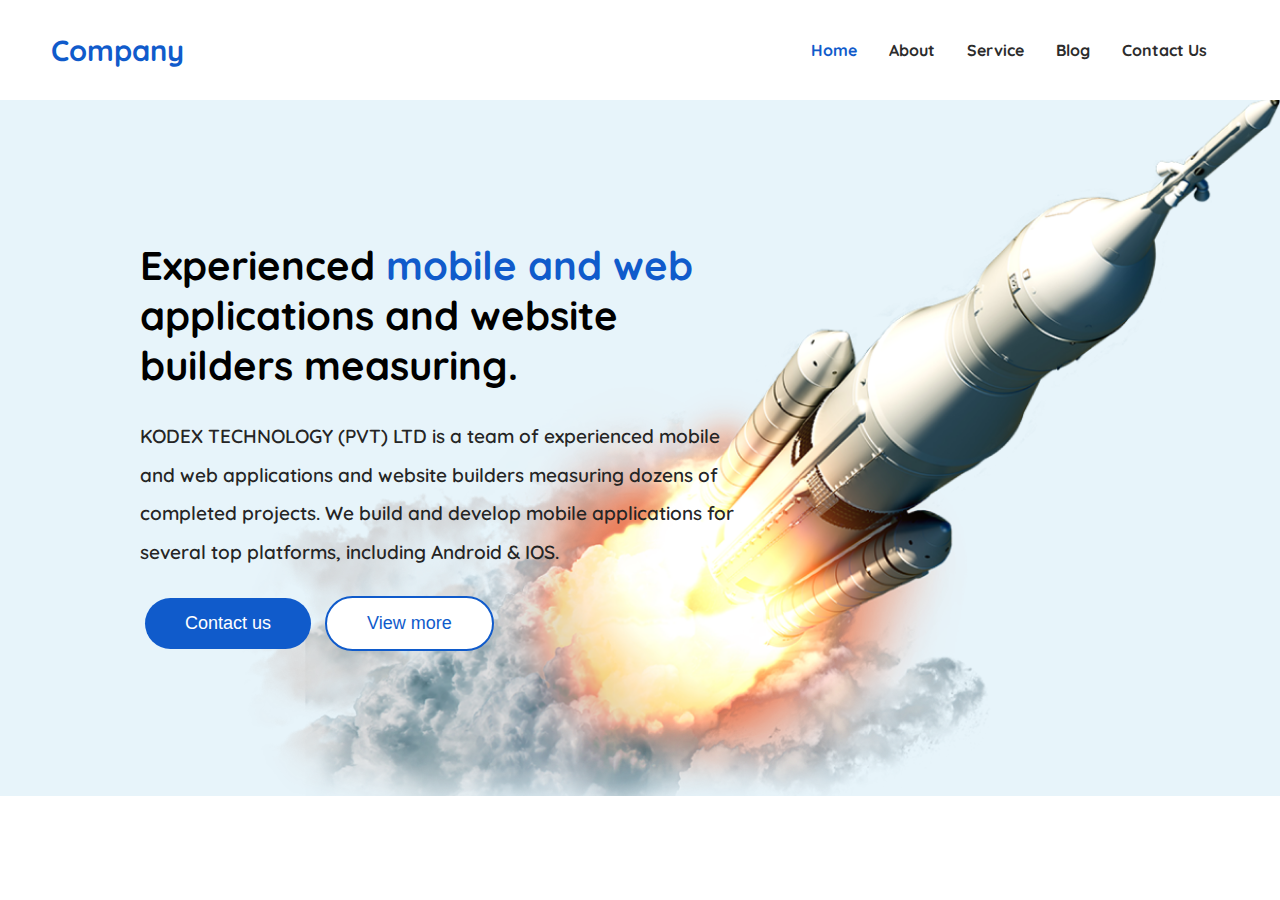
==== index.html @ 593be087 "first commit" ====
<!DOCTYPE html>
<html lang="en">

<head>
    <meta charset="UTF-8">
    <meta name="viewport" content="width=device-width, initial-scale=1.0">
    <title>Document</title>
    <link rel="stylesheet" href="style.css">
    <link rel="preconnect" href="https://fonts.googleapis.com">
    <link rel="preconnect" href="https://fonts.gstatic.com" crossorigin>
    <link href="https://fonts.googleapis.com/css2?family=Quicksand:wght@300;400;500;600;700&display=swap"
        rel="stylesheet">
</head>

<body>
    <nav class="nav">
        <input type="checkbox" id="nav-check">
        <div class="nav-header">
            <div class="nav-title">
                Company
            </div>
        </div>
        <div class="nav-btn">
            <label for="nav-check">
                <span></span>
                <span></span>
                <span></span>
            </label>
        </div>

        <ul class="nav-list">
            <li><a class="active" href="#">Home</a></li>
            <li><a href="#">About</a></li>
            <li><a href="#">Service</a></li>
            <li><a href="#">Blog</a></li>
            <li><a href="#">Contact Us</a></li>
        </ul>
    </nav>

    <section class="row bg-blue bg-image-1">
        <div class="hero">
            <h1>Experienced <span class="text-blue">mobile and web</span> applications and website builders measuring.</h1>
            <p>KODEX TECHNOLOGY (PVT) LTD is a team of experienced mobile and web applications and website builders
                measuring dozens of completed projects. We build and develop mobile applications for several top
                platforms, including Android & IOS. </p>
            <button class="btn-normal">Contact us</button>
            <button class="btn-outline">View more</button>
        </div>
    </section>
</body>

</html>
---- style.css ----
* {
    box-sizing: border-box;
}

body {
    margin: 0;
    font-family: 'Quicksand', sans-serif;
}

.nav {
    width: 100%;
    height: 100px;
    background-color: #ffffff;
    display: flex;
    align-items: center;
    padding: 35px;
}

.nav>.nav-header {
    flex: 0.95;
    padding-left: 1rem;
}

.nav>.nav-header>.nav-title {
    color: #105BCB;
    font-family: 'Quicksand', sans-serif;
    font-size: 29px;
    font-style: normal;
    font-weight: 700;
    line-height: normal;
}

.nav>.nav-list {
    display: flex;
    gap: 2rem;
}

.nav>.nav-list>li {
    list-style-type: none;
}

.nav>.nav-list>li a {
    text-decoration: none;
    color: #2c2c2c;
    font-family: 'Quicksand', sans-serif;
    cursor: pointer;
    font-size: 16px;
    font-style: normal;
    font-weight: 700;
    line-height: normal;
}

.nav>.nav-list>li a.active {
    color: #105BCB;
    font-weight: 800;
}

.nav>#nav-check {
    display: none;
}

section.row {
    width: 100%;
    /* height: 80vh; */
    padding: 40px;
}

.bg-blue {
    background: rgba(16, 144, 203, 0.10);
}

.bg-image-1 {
    background-image: url('assets/images/rocket-minneapolis-web-design-digital-marketing-agency-131.png');
    background-repeat: no-repeat;
    background-size: contain;
    background-position: right bottom;
}

.hero {
    position: relative;
    width: 600px;
    margin: 100px;
    z-index: 2;
}

.hero>h1 {
    color: #000;
    font-family: 'Quicksand', sans-serif;
    font-size: 40px;
    font-style: normal;
    font-weight: 800;
    line-height: normal;
}

.text-blue {
    color: #105BCB;
}

.hero>p {
    color: #252525;
    font-family: 'Quicksand', sans-serif;
    font-size: 19px;
    font-style: normal;
    font-weight: 600;
    line-height: 204.3%;
}

button {
    appearance: none;
    outline: none;
    border: none;
    cursor: pointer;
    text-decoration: none;
    padding: 15px 40px;
    font-size: 18px;
    border-radius: 28px;
    margin: 5px;
}

.btn-normal {
    background: #105BCB;
    color: #ffffff;
}

.btn-outline {
    background: #ffffff;
    color: #105BCB;
    border: 2px solid #105BCB;
}

@media (max-width: 672px) {
    .nav {
        padding: 1rem;
    }

    .nav>.nav-btn {
        display: inline-block;
        position: relative;
        right: 0;
        top: 0;
        padding-top: 0.2rem;
    }

    .nav>.nav-btn>label {
        display: inline-block;
        width: 50px;
        height: 50px;
        padding: 13px;
    }

    .nav>.nav-btn>label>span {
        display: block;
        width: 25px;
        height: 10px;
        border-top: 3px solid #434343;
    }

    .nav>.nav-list {
        position: absolute;
        display: flex;
        flex-direction: column;
        gap: 1rem;
        width: 100%;
        background-color: #e2e5ff;
        height: 0;
        transition: all 0.3s ease-in;
        top: 84px;
        left: 0;
        overflow: hidden;
    }

    .nav>.nav-list>li {
        width: 100%;
        margin-top: 1.5rem;
    }

    .nav>#nav-check:checked~.nav-list {
        height: calc(100vh - 50px);
    }

}

@media (max-width: 856px) {
    .hero {
        width: auto;
        margin: 20px;
    }

    .hero>h1 {
        font-size: 30px;
    }
}
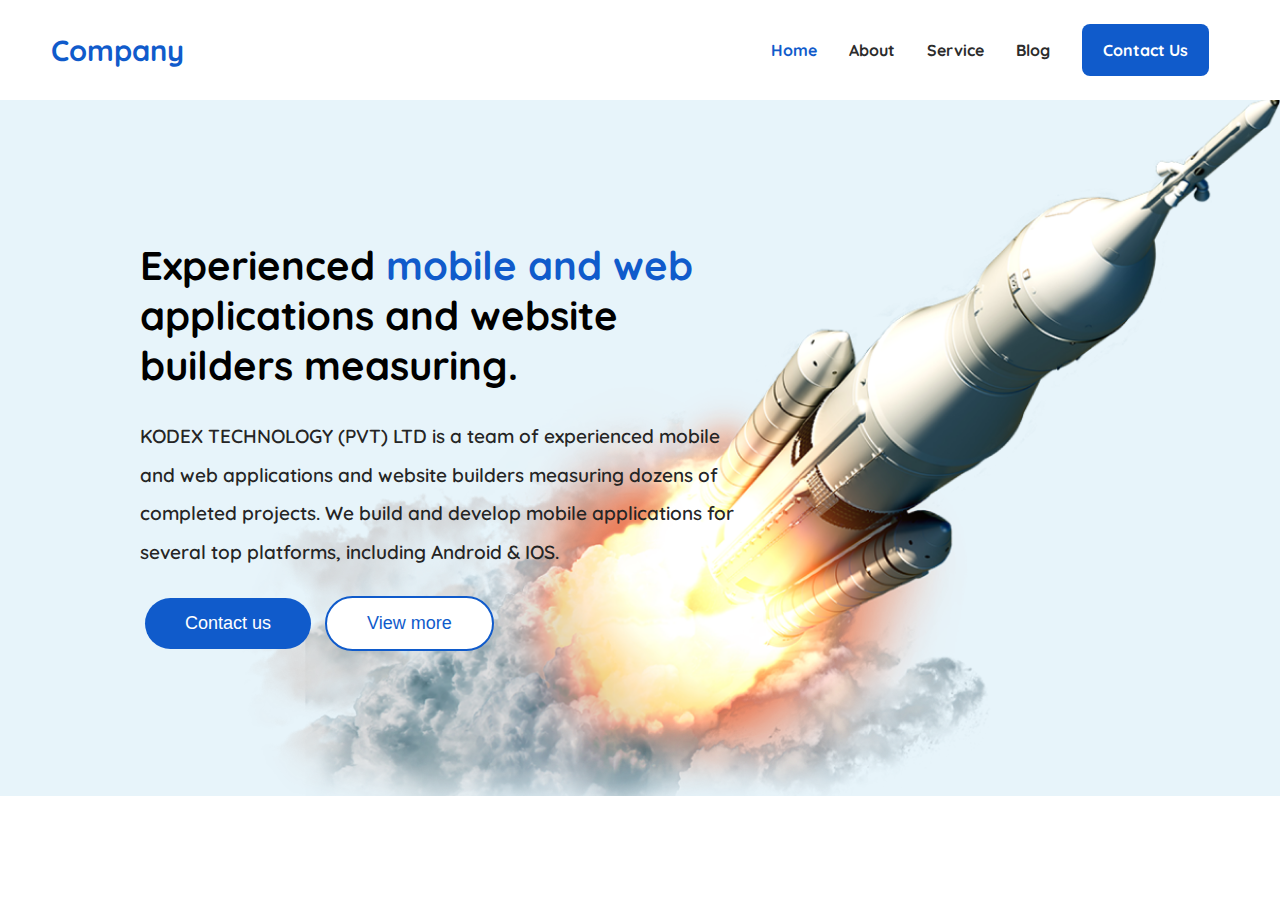
==== commit 61247256: "add button contact us + css" ====
--- a/index.html
+++ b/index.html
@@ -33,7 +33,7 @@
             <li><a href="#">About</a></li>
             <li><a href="#">Service</a></li>
             <li><a href="#">Blog</a></li>
-            <li><a href="#">Contact Us</a></li>
+            <li><a id="contact-us-button" href="#">Contact Us</a></li>
         </ul>
     </nav>
 
--- a/style.css
+++ b/style.css
@@ -103,6 +103,18 @@
     font-style: normal;
     font-weight: 600;
     line-height: 204.3%;
+}
+
+#contact-us-button{
+    appearance: none;
+    outline: none;
+    border: none;
+    cursor: pointer;
+    text-decoration: none;
+    padding: 16px 21px;
+    border-radius: 8px;
+    background: #105BCB;
+    color: #ffffff;
 }
 
 button {
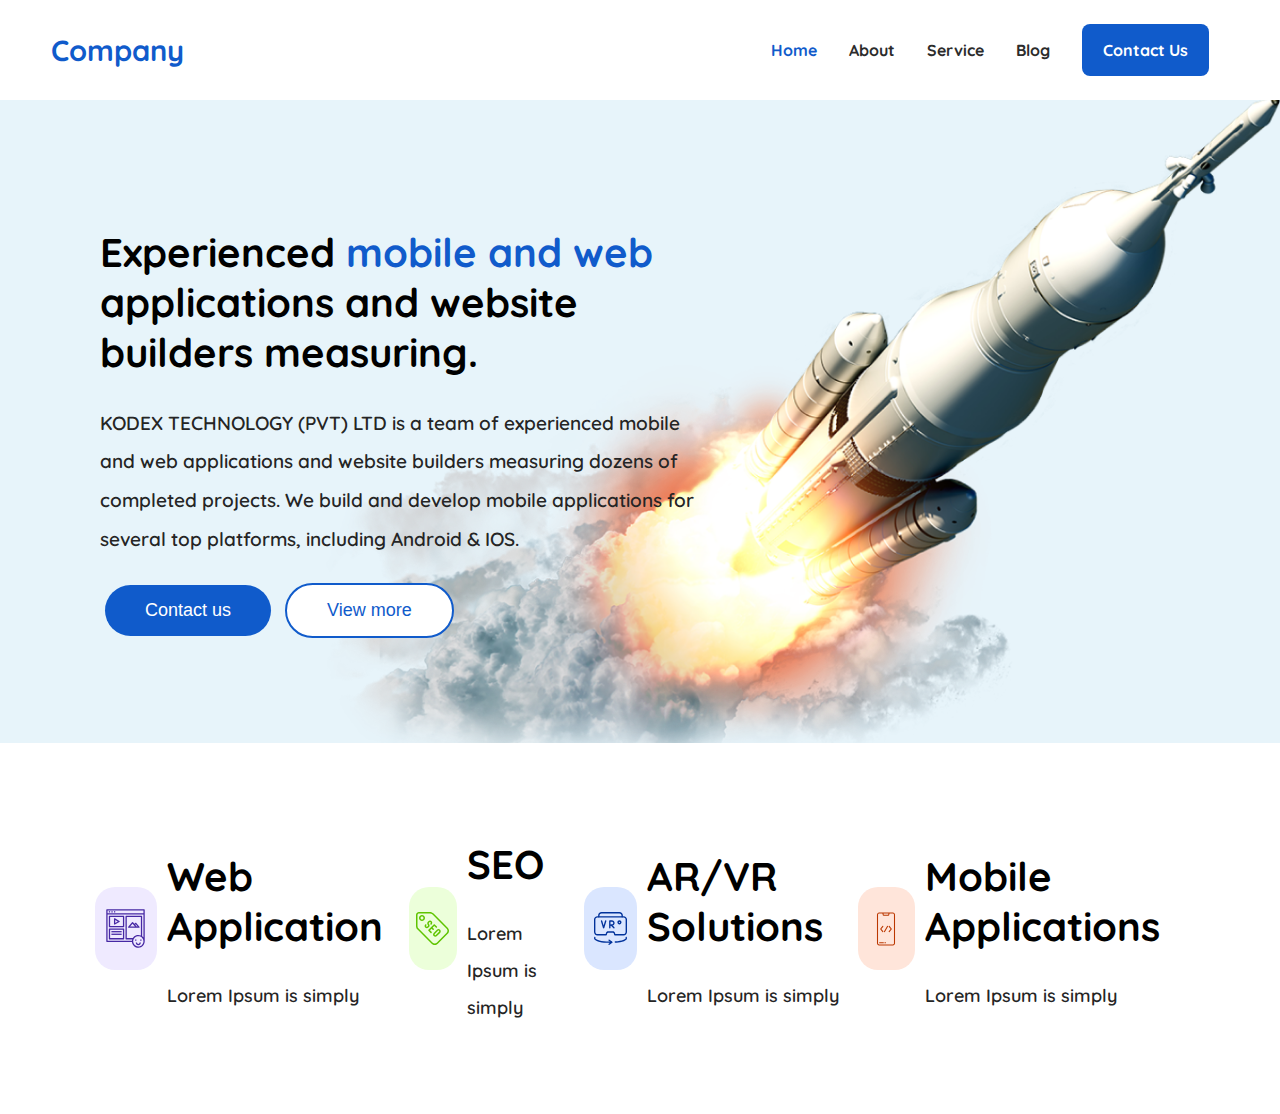
==== commit 9a36dafa: "about + css" ====
--- a/index.html
+++ b/index.html
@@ -6,6 +6,7 @@
     <meta name="viewport" content="width=device-width, initial-scale=1.0">
     <title>Document</title>
     <link rel="stylesheet" href="style.css">
+    <!-- <link rel="stylesheet" href="cardStyle.css"> -->
     <link rel="preconnect" href="https://fonts.googleapis.com">
     <link rel="preconnect" href="https://fonts.gstatic.com" crossorigin>
     <link href="https://fonts.googleapis.com/css2?family=Quicksand:wght@300;400;500;600;700&display=swap"
@@ -39,7 +40,8 @@
 
     <section class="row bg-blue bg-image-1">
         <div class="hero">
-            <h1>Experienced <span class="text-blue">mobile and web</span> applications and website builders measuring.</h1>
+            <h1>Experienced <span class="text-blue">mobile and web</span> applications and website builders measuring.
+            </h1>
             <p>KODEX TECHNOLOGY (PVT) LTD is a team of experienced mobile and web applications and website builders
                 measuring dozens of completed projects. We build and develop mobile applications for several top
                 platforms, including Android & IOS. </p>
@@ -47,6 +49,152 @@
             <button class="btn-outline">View more</button>
         </div>
     </section>
+
+    <section class="row-flex">
+        <div class="grid my-4">
+            <div class="col mr-70">
+                <div class="icon bg-purple">
+                    <svg xmlns="http://www.w3.org/2000/svg" width="41" height="41" viewBox="0 0 41 41" fill="none">
+                        <path d="M3.84375 3.20312H5.125V4.48438H3.84375V3.20312Z" fill="#4628A4" />
+                        <path d="M6.40625 3.20312H7.6875V4.48438H6.40625V3.20312Z" fill="#4628A4" />
+                        <path d="M8.96875 3.20312H10.25V4.48438H8.96875V3.20312Z" fill="#4628A4" />
+                        <path
+                            d="M4.48438 19.2188H18.5781C18.748 19.2188 18.911 19.1513 19.0311 19.0311C19.1513 18.911 19.2188 18.748 19.2188 18.5781V8.32812C19.2188 8.15822 19.1513 7.99528 19.0311 7.87513C18.911 7.75499 18.748 7.6875 18.5781 7.6875H4.48438C4.31447 7.6875 4.15153 7.75499 4.03138 7.87513C3.91124 7.99528 3.84375 8.15822 3.84375 8.32812V18.5781C3.84375 18.748 3.91124 18.911 4.03138 19.0311C4.15153 19.1513 4.31447 19.2188 4.48438 19.2188ZM5.125 8.96875H17.9375V17.9375H5.125V8.96875Z"
+                            fill="#4628A4" />
+                        <path
+                            d="M4.48438 31.3906H18.5781C18.748 31.3906 18.911 31.3231 19.0311 31.203C19.1513 31.0829 19.2188 30.9199 19.2188 30.75V21.1406C19.2188 20.9707 19.1513 20.8078 19.0311 20.6876C18.911 20.5675 18.748 20.5 18.5781 20.5H4.48438C4.31447 20.5 4.15153 20.5675 4.03138 20.6876C3.91124 20.8078 3.84375 20.9707 3.84375 21.1406V30.75C3.84375 30.9199 3.91124 31.0829 4.03138 31.203C4.15153 31.3231 4.31447 31.3906 4.48438 31.3906ZM5.125 21.7812H17.9375V30.1094H5.125V21.7812Z"
+                            fill="#4628A4" />
+                        <path d="M30.1094 31.3906H31.3906V32.6719H30.1094V31.3906Z" fill="#4628A4" />
+                        <path d="M35.2344 31.3906H36.5156V32.6719H35.2344V31.3906Z" fill="#4628A4" />
+                        <path
+                            d="M33.3125 35.875C32.9727 35.875 32.6468 35.74 32.4065 35.4997C32.1662 35.2595 32.0312 34.9336 32.0312 34.5938H30.75C30.75 35.2734 31.02 35.9251 31.5005 36.4057C31.9811 36.8863 32.6329 37.1562 33.3125 37.1562C33.9921 37.1562 34.6439 36.8863 35.1245 36.4057C35.605 35.9251 35.875 35.2734 35.875 34.5938H34.5938C34.5938 34.9336 34.4588 35.2595 34.2185 35.4997C33.9782 35.74 33.6523 35.875 33.3125 35.875Z"
+                            fill="#4628A4" />
+                        <path
+                            d="M14.4141 12.8971L9.92969 10.3346C9.83221 10.2783 9.72162 10.2487 9.60906 10.2488C9.4965 10.2488 9.38594 10.2785 9.28852 10.3349C9.19109 10.3913 9.11024 10.4724 9.0541 10.5699C8.99797 10.6675 8.96853 10.7781 8.96875 10.8907V16.0157C8.96853 16.1282 8.99797 16.2389 9.0541 16.3364C9.11024 16.434 9.19109 16.515 9.28852 16.5714C9.38594 16.6278 9.4965 16.6575 9.60906 16.6576C9.72162 16.6576 9.83221 16.628 9.92969 16.5717L14.4141 14.0092C14.512 13.9532 14.5935 13.8722 14.6501 13.7746C14.7067 13.6769 14.7366 13.5661 14.7366 13.4532C14.7366 13.3403 14.7067 13.2294 14.6501 13.1318C14.5935 13.0341 14.512 12.9532 14.4141 12.8971ZM10.25 14.9112V11.9951L12.8023 13.4532L10.25 14.9112Z"
+                            fill="#4628A4" />
+                        <path
+                            d="M33.9531 19.8594C34.075 19.8594 34.1943 19.8247 34.2971 19.7594C34.3999 19.694 34.482 19.6007 34.5336 19.4903C34.5853 19.3799 34.6044 19.2571 34.5887 19.1363C34.573 19.0155 34.5232 18.9016 34.4451 18.8081L31.242 14.9644C31.185 14.8959 31.1144 14.8402 31.0347 14.8006C30.9549 14.761 30.8678 14.7384 30.7788 14.7344C30.6898 14.729 30.6006 14.7429 30.5175 14.7752C30.4343 14.8074 30.3591 14.8573 30.2971 14.9214L29.3573 15.8619L28.0331 14.318C27.9713 14.2507 27.8961 14.197 27.8124 14.1602C27.7287 14.1235 27.6383 14.1045 27.5469 14.1045C27.4555 14.1045 27.3651 14.1235 27.2814 14.1602C27.1977 14.197 27.1225 14.2507 27.0606 14.318L23.2169 18.8023C23.1373 18.8954 23.0861 19.0092 23.0692 19.1305C23.0524 19.2517 23.0706 19.3753 23.1217 19.4865C23.1729 19.5977 23.2548 19.6919 23.3579 19.758C23.4609 19.8241 23.5807 19.8593 23.7031 19.8594H33.9531ZM25.0959 18.5781L27.5469 15.7184L29.9979 18.5781H25.0959ZM30.7071 16.3238L32.5854 18.5781H31.6853L30.1933 16.8375L30.7071 16.3238Z"
+                            fill="#4628A4" />
+                        <path
+                            d="M39.0781 1.28125H1.92188C1.75197 1.28125 1.58903 1.34874 1.46888 1.46888C1.34874 1.58903 1.28125 1.75197 1.28125 1.92187V33.3125C1.28125 33.4824 1.34874 33.6453 1.46888 33.7655C1.58903 33.8856 1.75197 33.9531 1.92188 33.9531H26.9389C27.1046 35.5873 27.8916 37.0954 29.1375 38.1659C30.3833 39.2364 31.9927 39.7874 33.6332 39.7052C35.2737 39.623 36.82 38.9137 37.9525 37.724C39.085 36.5343 39.7173 34.9551 39.7188 33.3125V1.92187C39.7188 1.75197 39.6513 1.58903 39.5311 1.46888C39.411 1.34874 39.248 1.28125 39.0781 1.28125ZM33.3125 38.4375C32.2989 38.4375 31.308 38.1369 30.4652 37.5738C29.6224 37.0106 28.9655 36.2102 28.5776 35.2738C28.1897 34.3373 28.0882 33.3068 28.286 32.3127C28.4837 31.3185 28.9718 30.4053 29.6886 29.6886C30.4053 28.9718 31.3185 28.4837 32.3127 28.286C33.3068 28.0882 34.3373 28.1897 35.2738 28.5776C36.2102 28.9655 37.0106 29.6224 37.5738 30.4652C38.1369 31.308 38.4375 32.2989 38.4375 33.3125C38.436 34.6713 37.8955 35.9739 36.9347 36.9347C35.9739 37.8955 34.6713 38.436 33.3125 38.4375ZM27.773 30.1094H21.7812V8.96875H35.875V27.445C34.4336 26.812 32.8092 26.7339 31.3138 27.2257C29.8183 27.7175 28.5574 28.7445 27.773 30.1094ZM38.4375 29.4854C38.073 28.9987 37.6417 28.5658 37.1562 28.1997V8.32812C37.1562 8.15822 37.0888 7.99527 36.9686 7.87513C36.8485 7.75499 36.6855 7.6875 36.5156 7.6875H21.1406C20.9707 7.6875 20.8078 7.75499 20.6876 7.87513C20.5675 7.99527 20.5 8.15822 20.5 8.32812V30.75C20.5 30.9199 20.5675 31.0828 20.6876 31.203C20.8078 31.3231 20.9707 31.3906 21.1406 31.3906H27.2016C27.07 31.8075 26.982 32.2369 26.9389 32.6719H2.5625V6.40625H38.4375V29.4854ZM38.4375 5.125H2.5625V2.5625H38.4375V5.125Z"
+                            fill="#4628A4" />
+                        <path d="M6.40625 23.0625H16.6562V24.3438H6.40625V23.0625Z" fill="#4628A4" />
+                        <path d="M6.40625 25.625H16.6562V26.9062H6.40625V25.625Z" fill="#4628A4" />
+                    </svg>
+                </div>
+                <div class="text">
+                    <h1>Web Application</h1>
+                    <p>Lorem Ipsum is simply</p>
+                </div>
+            </div>
+            <div class="col mr-70">
+                <div class="icon bg-green">
+                    <svg xmlns="http://www.w3.org/2000/svg" width="33" height="33" viewBox="0 0 33 33" fill="none">
+                        <g clip-path="url(#clip0_1_64)">
+                            <path
+                                d="M31.7197 15.6592L17.5987 1.53809C16.6069 0.546399 15.2885 0 13.886 0H3.00003C1.34543 0 0 1.34543 0 3.00003V13.886C0 15.2886 0.546399 16.607 1.53809 17.5987L15.6592 31.7197C16.4729 32.5335 17.5994 33 18.75 33C19.9006 33 21.027 32.5335 21.8408 31.7197L31.7197 21.8408C32.5334 21.0271 32.9999 19.9006 32.9999 18.75C32.9999 17.5994 32.5335 16.4729 31.7197 15.6592ZM30.6592 20.7803L20.7803 30.6592C19.711 31.7285 17.7891 31.7285 16.7198 30.6592L2.59861 16.5381C1.89035 15.8298 1.49998 14.8879 1.49998 13.886V3.00003C1.49998 2.17315 2.17308 1.50005 2.99995 1.50005H13.886C14.888 1.50005 15.8299 1.89042 16.5381 2.59868L30.6592 16.7198C31.1939 17.2544 31.5 17.9942 31.5 18.75C31.5 19.5059 31.1939 20.2456 30.6592 20.7803Z"
+                                fill="#5FC400" />
+                            <path
+                                d="M5.99996 3C4.34544 3 2.99994 4.34543 2.99994 6.00003C2.99994 7.65462 4.34544 8.99998 5.99996 8.99998C7.65448 8.99998 8.99998 7.65455 8.99998 5.99995C8.99998 4.34536 7.65456 3 5.99996 3ZM5.99996 7.5C5.17309 7.5 4.49999 6.8269 4.49999 5.99995C4.49999 5.17308 5.17309 4.49998 5.99996 4.49998C6.82684 4.49998 7.49994 5.17308 7.49994 5.99995C7.50001 6.8269 6.82691 7.5 5.99996 7.5Z"
+                                fill="#5FC400" />
+                            <path
+                                d="M12.9507 15.0725C13.8281 14.1951 13.8281 12.7676 12.9507 11.8902C12.6585 11.598 12.6585 11.1219 12.9507 10.8304L13.4824 10.2994C13.763 10.0159 14.2574 10.0159 14.5423 10.2994C14.6836 10.4415 14.762 10.6297 14.762 10.8297C14.762 11.0303 14.6844 11.2179 14.5423 11.3592C14.2493 11.6522 14.2493 12.1268 14.5416 12.4205C14.8346 12.7135 15.3099 12.7127 15.6029 12.4212C16.0277 11.9964 16.262 11.431 16.262 10.8297C16.262 10.2291 16.0277 9.66368 15.6029 9.23885C14.7533 8.38849 13.2693 8.39067 12.4212 9.23814L11.8894 9.76914C11.0135 10.6473 11.0135 12.0741 11.8902 12.9508C12.1824 13.2438 12.1824 13.7191 11.8902 14.0121L11.3592 14.5424C11.0772 14.8266 10.5842 14.8251 10.2993 14.5424C10.158 14.4003 10.0796 14.2121 10.0796 14.0121C10.0796 13.8114 10.1572 13.6232 10.2993 13.4826C10.5923 13.1896 10.5923 12.715 10.3 12.4213C10.007 12.1283 9.53173 12.129 9.23874 12.4206C8.81391 12.8454 8.57956 13.4108 8.57956 14.0121C8.57956 14.6127 8.81391 15.1781 9.23874 15.6029C9.66357 16.0277 10.229 16.2621 10.8296 16.2621C11.4309 16.2621 11.9963 16.0277 12.4204 15.6029L12.9507 15.0725Z"
+                                fill="#5FC400" />
+                            <path
+                                d="M17.7239 17.724C18.0169 17.431 18.0169 16.9564 17.7239 16.6635L16.6634 15.6029L18.2542 14.0121L19.8457 15.6029C20.1387 15.8959 20.6133 15.8959 20.9063 15.6029C21.1993 15.3099 21.1993 14.8353 20.9063 14.5424L18.7844 12.4213C18.4914 12.1283 18.0168 12.1283 17.7239 12.4213L12.4212 17.724C12.1282 18.017 12.1282 18.4916 12.4212 18.7846L14.5423 20.9064C14.6887 21.0529 14.8807 21.1261 15.0726 21.1261C15.2645 21.1261 15.4563 21.0529 15.6029 20.9064C15.8959 20.6134 15.8959 20.1388 15.6029 19.8459L14.012 18.2543L15.6029 16.6635L16.6634 17.724C16.8099 17.8705 17.0018 17.9438 17.1937 17.9438C17.3855 17.9437 17.5775 17.8704 17.7239 17.724Z"
+                                fill="#5FC400" />
+                            <path
+                                d="M20.9062 17.7231C20.9062 17.7238 20.9062 17.7238 20.9062 17.7238L17.7231 20.9062C16.8478 21.7836 16.8478 23.2104 17.7238 24.0878C18.1625 24.5266 18.7389 24.7463 19.3146 24.7463C19.891 24.7463 20.4675 24.5266 20.9062 24.0878L24.0878 20.9062C24.9652 20.0287 24.9652 18.6013 24.0878 17.7231C23.2104 16.8472 21.7837 16.8472 20.9062 17.7231ZM23.0273 19.8457L19.8457 23.0274C19.5535 23.3196 19.0774 23.3211 18.7852 23.0274C18.4929 22.7351 18.4929 22.2591 18.7845 21.9668L21.9668 18.7852C22.2583 18.4922 22.7359 18.493 23.0273 18.7845C23.3196 19.0774 23.3196 19.5527 23.0273 19.8457Z"
+                                fill="#5FC400" />
+                        </g>
+                        <defs>
+                            <clipPath id="clip0_1_64">
+                                <rect width="33" height="33" fill="white" />
+                            </clipPath>
+                        </defs>
+                    </svg>
+                </div>
+                <div class="text">
+                    <h1>SEO</h1>
+                    <p>Lorem Ipsum is simply</p>
+                </div>
+            </div>
+            <div class="col mr-70">
+                <div class="icon bg-blue-2">
+                    <svg xmlns="http://www.w3.org/2000/svg" width="33" height="33" viewBox="0 0 33 33" fill="none">
+                        <g clip-path="url(#clip0_1_78)">
+                            <path
+                                d="M15.8125 16.5C15.433 16.5 15.125 16.192 15.125 15.8125V8.9375C15.125 8.558 15.433 8.25 15.8125 8.25H17.875C19.3916 8.25 20.625 9.48337 20.625 11C20.625 12.5166 19.3916 13.75 17.875 13.75H16.5V15.8125C16.5 16.192 16.192 16.5 15.8125 16.5ZM16.5 12.375H17.875C18.634 12.375 19.25 11.7576 19.25 11C19.25 10.2424 18.634 9.625 17.875 9.625H16.5V12.375Z"
+                                fill="#00329B" />
+                            <path
+                                d="M19.9375 16.5001C19.7615 16.5001 19.5855 16.4327 19.4508 16.2993L16.7008 13.5493C16.4326 13.2812 16.4326 12.8453 16.7008 12.5772C16.9689 12.3091 17.4048 12.3091 17.6729 12.5772L20.4229 15.3272C20.691 15.5953 20.691 16.0312 20.4229 16.2993C20.2895 16.4327 20.1135 16.5001 19.9375 16.5001Z"
+                                fill="#00329B" />
+                            <path
+                                d="M9.625 16.5C9.32112 16.5 9.05437 16.3006 8.96637 16.0105L6.90387 9.13547C6.79387 8.77247 7.00012 8.38884 7.3645 8.27884C7.7275 8.17159 8.11112 8.37647 8.22112 8.73947L9.625 13.42L11.0289 8.74084C11.1375 8.37647 11.5239 8.17297 11.8841 8.28022C12.2485 8.39022 12.4547 8.77247 12.3447 9.13684L10.2822 16.0118C10.1956 16.3006 9.92887 16.5 9.625 16.5Z"
+                                fill="#00329B" />
+                            <path
+                                d="M25.4375 12.375C24.3004 12.375 23.375 11.4496 23.375 10.3125C23.375 9.17537 24.3004 8.25 25.4375 8.25C26.5746 8.25 27.5 9.17537 27.5 10.3125C27.5 11.4496 26.5746 12.375 25.4375 12.375ZM25.4375 9.625C25.0594 9.625 24.75 9.933 24.75 10.3125C24.75 10.692 25.0594 11 25.4375 11C25.8156 11 26.125 10.692 26.125 10.3125C26.125 9.933 25.8156 9.625 25.4375 9.625Z"
+                                fill="#00329B" />
+                            <path
+                                d="M29.5625 23.375H20.8587C20.5631 23.375 20.3005 23.1853 20.2056 22.9048L19.602 21.0898C19.5071 20.8161 19.2417 20.625 18.9475 20.625H14.0525C13.7582 20.625 13.4942 20.8161 13.3939 21.1008L12.793 22.9061C12.6995 23.1853 12.4369 23.375 12.1412 23.375H3.43749C1.54137 23.375 -7.62939e-06 21.8323 -7.62939e-06 19.9375V7.5625C-7.62939e-06 5.66775 1.54137 4.125 3.43749 4.125H29.5625C31.4586 4.125 33 5.66775 33 7.5625V19.9375C33 21.8323 31.4586 23.375 29.5625 23.375ZM21.3537 22H29.5625C30.6996 22 31.625 21.0746 31.625 19.9375V7.5625C31.625 6.42538 30.6996 5.5 29.5625 5.5H3.43749C2.30037 5.5 1.37499 6.42538 1.37499 7.5625V19.9375C1.37499 21.0746 2.30037 22 3.43749 22H11.6462L12.0931 20.6553C12.3901 19.811 13.1752 19.25 14.0525 19.25H18.9489C19.8261 19.25 20.6112 19.811 20.9041 20.6456L21.3537 22Z"
+                                fill="#00329B" />
+                            <path
+                                d="M28.1875 5.5C27.808 5.5 27.5 5.192 27.5 4.8125V3.4375C27.5 2.30037 26.5746 1.375 25.4375 1.375H7.56249C6.42537 1.375 5.49999 2.30037 5.49999 3.4375V4.8125C5.49999 5.192 5.19199 5.5 4.81249 5.5C4.43299 5.5 4.12499 5.192 4.12499 4.8125V3.4375C4.12499 1.54275 5.66637 0 7.56249 0H25.4375C27.3336 0 28.875 1.54275 28.875 3.4375V4.8125C28.875 5.192 28.567 5.5 28.1875 5.5Z"
+                                fill="#00329B" />
+                            <path
+                                d="M15.125 33C14.9174 33 14.7097 32.9051 14.575 32.725C14.3481 32.4211 14.41 31.9907 14.7139 31.7625L16.731 30.25L14.7125 28.7375C14.4086 28.5092 14.3467 28.0789 14.5736 27.775C14.8032 27.4697 15.2336 27.412 15.5361 27.6375L18.2861 29.7C18.4594 29.8292 18.5611 30.0341 18.5611 30.25C18.5611 30.4658 18.4594 30.6707 18.2861 30.8L15.5361 32.8625C15.4137 32.9546 15.268 33 15.125 33Z"
+                                fill="#00329B" />
+                            <path
+                                d="M16.5 30.9375C15.0906 30.9375 13.6537 30.8852 12.2306 30.7848C6.31812 30.3586 -7.62939e-06 28.9107 -7.62939e-06 26.125C-7.62939e-06 25.8348 0.0756174 25.5365 0.224117 25.2395C0.394617 24.8985 0.809867 24.7623 1.14812 24.9328C1.48637 25.1033 1.62387 25.5158 1.45474 25.8555C1.40249 25.96 1.37499 26.0507 1.37499 26.125C1.37499 27.1328 4.85512 28.875 12.3282 29.414C13.7294 29.513 15.1209 29.6106 16.5289 29.5625C16.8534 29.5625 17.1655 29.5625 17.4762 29.5501C17.8736 29.5336 18.1761 29.8292 18.1926 30.2087C18.2077 30.5882 17.9121 30.9086 17.534 30.9237C17.193 30.9375 16.8534 30.9375 16.5 30.9375Z"
+                                fill="#00329B" />
+                            <path
+                                d="M21.2974 30.7312C20.944 30.7312 20.6429 30.4589 20.614 30.1001C20.5838 29.7219 20.8643 29.3892 21.2424 29.3576C28.3264 28.7787 31.625 27.0861 31.625 26.125C31.625 26.0507 31.5975 25.96 31.5452 25.8555C31.3761 25.5158 31.5136 25.1033 31.8519 24.9328C32.1888 24.761 32.604 24.8985 32.7759 25.2395C32.9244 25.5365 33 25.8348 33 26.125C33 29.5116 24.0873 30.5057 21.3551 30.7298C21.3373 30.7312 21.3166 30.7312 21.2974 30.7312Z"
+                                fill="#00329B" />
+                        </g>
+                        <defs>
+                            <clipPath id="clip0_1_78">
+                                <rect width="33" height="33" fill="white" />
+                            </clipPath>
+                        </defs>
+                    </svg>
+                </div>
+                <div class="text">
+                    <h1>AR/VR Solutions</h1>
+                    <p>Lorem Ipsum is simply</p>
+                </div>
+            </div>
+            <div class="col mr-70">
+                <div class="icon bg-red">
+                    <svg xmlns="http://www.w3.org/2000/svg" width="34" height="34" viewBox="0 0 34 34" fill="none">
+                        <path
+                            d="M23.9062 0.53125H10.0938C9.53039 0.531988 8.99032 0.756108 8.59196 1.15446C8.19361 1.55282 7.96949 2.09289 7.96875 2.65625V31.3438C7.96949 31.9071 8.19361 32.4472 8.59196 32.8455C8.99032 33.2439 9.53039 33.468 10.0938 33.4688H23.9062C24.4696 33.468 25.0097 33.2439 25.408 32.8455C25.8064 32.4472 26.0305 31.9071 26.0312 31.3438V2.65625C26.0305 2.09289 25.8064 1.55282 25.408 1.15446C25.0097 0.756108 24.4696 0.531988 23.9062 0.53125ZM19.4862 1.59375L19.1874 2.65625H14.7588L14.4932 1.59375H19.4862ZM24.9688 31.3438C24.9684 31.6254 24.8563 31.8955 24.6571 32.0946C24.458 32.2938 24.1879 32.4059 23.9062 32.4062H10.0938C9.81207 32.4059 9.54203 32.2938 9.34286 32.0946C9.14368 31.8955 9.03162 31.6254 9.03125 31.3438V2.65625C9.03162 2.37457 9.14368 2.10453 9.34286 1.90536C9.54203 1.70618 9.81207 1.59412 10.0938 1.59375H13.3975L13.8284 3.31633C13.8572 3.43126 13.9235 3.53329 14.0169 3.6062C14.1102 3.67912 14.2253 3.71873 14.3438 3.71875H19.5898C19.7056 3.71875 19.8182 3.68093 19.9105 3.61104C20.0028 3.54116 20.0698 3.44303 20.1012 3.3316L20.5899 1.59375H23.9062C24.1879 1.59412 24.458 1.70618 24.6571 1.90536C24.8563 2.10453 24.9684 2.37457 24.9688 2.65625V31.3438Z"
+                            fill="#BB3800" />
+                        <path
+                            d="M14.3438 30.2812H10.625C10.4841 30.2812 10.349 30.3372 10.2493 30.4368C10.1497 30.5365 10.0938 30.6716 10.0938 30.8125C10.0938 30.9534 10.1497 31.0885 10.2493 31.1882C10.349 31.2878 10.4841 31.3438 10.625 31.3438H14.3438C14.4846 31.3438 14.6198 31.2878 14.7194 31.1882C14.819 31.0885 14.875 30.9534 14.875 30.8125C14.875 30.6716 14.819 30.5365 14.7194 30.4368C14.6198 30.3372 14.4846 30.2812 14.3438 30.2812Z"
+                            fill="#BB3800" />
+                        <path
+                            d="M16.4688 30.2812H15.9375C15.7966 30.2812 15.6615 30.3372 15.5618 30.4368C15.4622 30.5365 15.4062 30.6716 15.4062 30.8125C15.4062 30.9534 15.4622 31.0885 15.5618 31.1882C15.6615 31.2878 15.7966 31.3438 15.9375 31.3438H16.4688C16.6096 31.3438 16.7448 31.2878 16.8444 31.1882C16.944 31.0885 17 30.9534 17 30.8125C17 30.6716 16.944 30.5365 16.8444 30.4368C16.7448 30.3372 16.6096 30.2812 16.4688 30.2812Z"
+                            fill="#BB3800" />
+                        <path
+                            d="M18.8671 13.8882C18.8073 13.8523 18.741 13.8286 18.672 13.8183C18.6029 13.808 18.5326 13.8114 18.4649 13.8284C18.3972 13.8453 18.3335 13.8754 18.2775 13.9169C18.2214 13.9584 18.1741 14.0106 18.1382 14.0704L14.9507 19.3829C14.8782 19.5038 14.8567 19.6484 14.8909 19.7851C14.925 19.9218 15.0121 20.0393 15.1329 20.1118C15.2537 20.1843 15.3984 20.2058 15.5351 20.1717C15.6718 20.1375 15.7893 20.0504 15.8618 19.9296L19.0493 14.6171C19.0852 14.5573 19.109 14.491 19.1192 14.4219C19.1295 14.3529 19.1261 14.2826 19.1092 14.2149C19.0922 14.1472 19.0621 14.0835 19.0206 14.0275C18.9791 13.9714 18.9269 13.9241 18.8671 13.8882Z"
+                            fill="#BB3800" />
+                        <path
+                            d="M20.6023 14.0117C20.5587 13.9572 20.5048 13.9119 20.4437 13.8782C20.3826 13.8446 20.3154 13.8233 20.246 13.8156C20.106 13.8001 19.9655 13.8408 19.8555 13.9289C19.7454 14.017 19.6749 14.1451 19.6594 14.2852C19.6438 14.4252 19.6846 14.5657 19.7726 14.6758L21.632 17L19.7726 19.3242C19.6846 19.4342 19.6438 19.5747 19.6594 19.7148C19.6749 19.8549 19.7454 19.983 19.8555 20.0711C19.9655 20.1591 20.106 20.1999 20.246 20.1844C20.3861 20.1688 20.5143 20.0983 20.6023 19.9883L22.7273 17.332C22.8028 17.2378 22.8439 17.1207 22.8439 17C22.8439 16.8793 22.8028 16.7622 22.7273 16.668L20.6023 14.0117Z"
+                            fill="#BB3800" />
+                        <path
+                            d="M13.3977 19.9883C13.4857 20.0983 13.6139 20.1688 13.754 20.1843C13.894 20.1999 14.0345 20.1591 14.1445 20.0711C14.2546 19.983 14.3251 19.8549 14.3406 19.7148C14.3562 19.5747 14.3154 19.4342 14.2273 19.3242L12.368 17L14.2273 14.6758C14.271 14.6213 14.3034 14.5588 14.3228 14.4917C14.3423 14.4247 14.3483 14.3545 14.3406 14.2852C14.3329 14.2158 14.3117 14.1487 14.278 14.0875C14.2444 14.0264 14.199 13.9725 14.1445 13.9289C14.0901 13.8853 14.0275 13.8528 13.9605 13.8334C13.8935 13.814 13.8233 13.8079 13.754 13.8156C13.6846 13.8233 13.6174 13.8446 13.5563 13.8782C13.4952 13.9119 13.4413 13.9572 13.3977 14.0117L11.2727 16.668C11.1972 16.7622 11.1561 16.8793 11.1561 17C11.1561 17.1207 11.1972 17.2378 11.2727 17.332L13.3977 19.9883Z"
+                            fill="#BB3800" />
+                    </svg>
+                </div>
+                <div class="text">
+                    <h1>Mobile Applications</h1>
+                    <p>Lorem Ipsum is simply</p>
+                </div>
+            </div>
+        </div>
+    </section>
+
+    
 </body>
 
 </html>--- a/style.css
+++ b/style.css
@@ -62,7 +62,7 @@
 section.row {
     width: 100%;
     /* height: 80vh; */
-    padding: 40px;
+    padding: 100px;
 }
 
 .bg-blue {
@@ -79,7 +79,7 @@
 .hero {
     position: relative;
     width: 600px;
-    margin: 100px;
+    /* margin: 100px; */
     z-index: 2;
 }
 
@@ -105,7 +105,7 @@
     line-height: 204.3%;
 }
 
-#contact-us-button{
+#contact-us-button {
     appearance: none;
     outline: none;
     border: none;
@@ -140,7 +140,169 @@
     border: 2px solid #105BCB;
 }
 
-@media (max-width: 672px) {
+.icon {
+    display: flex;
+    justify-content: center;
+    align-items: center;
+    width: 83px;
+    height: 83px;
+    border-radius: 20px;
+    margin-right: 10px;
+}
+
+.bg-purple {
+    background: #EFEAFF;
+}
+
+.bg-green {
+    background: #ECFFDA;
+}
+
+.bg-blue-2 {
+    background: #DAE6FF;
+}
+
+.bg-red {
+    background: #FFE5DA;
+}
+
+.row-flex {
+    display: flex;
+    padding: 40px 100px;
+    flex-wrap: wrap;
+    align-items: center;
+    justify-content: center;
+}
+
+.col {
+    display: flex;
+    align-items: center;
+    /* background: #eee; */
+    width: 50%;
+}
+
+.grid {
+    display: flex;
+    justify-items: center;
+    align-items: center;
+    /* width: 25%; */
+    width: 100%;
+    gap: 5px;
+    justify-content: center;
+    /* background: #333; */
+}
+
+.my-4 {
+    margin-top: 30px;
+    margin-bottom: 30px;
+}
+
+.my-2 {
+    margin-top: 20px;
+    margin-bottom: 20px;
+}
+
+.col-6 {
+    width: 50%;
+}
+
+.col-12 {
+    width: 100%;
+}
+
+.m-2 {
+    margin: 20px;
+}
+
+.fs-40 {
+    font-size: 40px;
+}
+
+.fs-18 {
+    font-size: 18px;
+}
+
+span.bar-2 {
+    width: 54px;
+    height: 5px;
+    background: #4628A4;
+    display: block;
+}
+
+.grid>.content-center {
+    display: flex;
+    justify-content: center;
+    align-items: center;
+}
+
+h1 {
+    font-family: 'Quicksand', sans-serif;
+    font-size: 40px;
+    font-style: normal;
+    font-weight: 800;
+    line-height: normal;
+}
+
+p {
+    color: #252525;
+    font-family: 'Quicksand', sans-serif;
+    font-size: 18px;
+    font-style: normal;
+    font-weight: 600;
+    line-height: 204.3%;
+}
+
+.justify-col{
+    flex-direction: column;
+    align-items: start;
+}
+
+.flex-wrap{
+    flex-wrap: wrap
+}
+
+@media (max-width: 1024px) {
+    .grid {
+        display: flex;
+        flex-wrap: wrap;
+        justify-items: center;
+        align-items: center;
+        /* background: red; */
+        width: 100%;
+        /* background: none; */
+    }
+
+    .col {
+        width: 45%;
+        margin: 10px;
+        /* background: none; */
+        margin-left: 25px;
+    }
+
+    .col-6 {
+        width: 100%;
+    }
+}
+
+@media (max-width: 768px) {
+    .grid {
+        display: flex;
+        flex-wrap: wrap;
+        justify-items: center;
+        align-items: center;
+        /* background: red; */
+        background: none;
+    }
+
+    .col {
+        width: 80%;
+        margin: 10px;
+        background: none;
+        /* margin-left: 25px; */
+    }
+}
+
+@media (max-width: 699px) {
     .nav {
         padding: 1rem;
     }
@@ -179,6 +341,7 @@
         top: 84px;
         left: 0;
         overflow: hidden;
+        z-index: 999;
     }
 
     .nav>.nav-list>li {
--- a/cardStyle.css
+++ b/cardStyle.css
@@ -0,0 +1,91 @@
+.card-container {
+    display: flex;
+    justify-content: center;
+  }
+  
+  .card {
+    width: 45%;
+    height: auto;
+    border: 1px solid #ccc;
+    border-radius: 10px;
+    padding: 20px;
+    margin: 0 2%;
+    box-shadow: 2px 2px 5px rgba(0, 0, 0, 0.3);
+    display: flex;
+    flex-direction: column;
+    justify-content: center;
+    align-items: center;
+    position: relative;
+  }
+  
+  #card1 {
+    background-color: #D3D3D3;
+  }
+  
+  .btn {
+    border: none;
+    padding: 10px 20px;
+    border-radius: 5px;
+    font-size: 1rem;
+    cursor: pointer;
+    transition: background-color 0.3s ease;
+  }
+  
+  #card1 button {
+    background-color: #105BCB;
+    color: white;
+  }
+  
+  #card2 {
+    background-color: #105BCB;
+    color: white;
+  }
+  
+  #card1 button:hover {
+    background-color: #105BCB;
+    color: black;
+    transition: background-color 0.3s ease;
+  }
+  
+  #card2 button {
+    background-color: white;
+    color: #105BCB;
+  }
+  
+  #card2 button:hover {
+    background-color: #d3d3d3;
+    color: black;
+    transition: background-color 0.3s ease;
+  }
+  
+  .card img {
+    width: 212px;
+    border-radius: 10px;
+    margin-bottom: 10px;
+  }
+  
+  .card h2 {
+    font-size: 1.3rem;
+    margin-top: 0;
+    margin-bottom: 1px;
+    text-align: center;
+  }
+  
+  .card p {
+    font-size: 1.2rem;
+    line-height: 1.0;
+    text-align: center;
+  }
+  
+  .card-btn-container {
+    position: absolute;
+    bottom: 0;
+    left: 0;
+    right: 0;
+    margin: auto;
+    text-align: center;
+    display: flex;
+    justify-content: center;
+    margin-top: auto;
+    margin-bottom: 5px;
+  }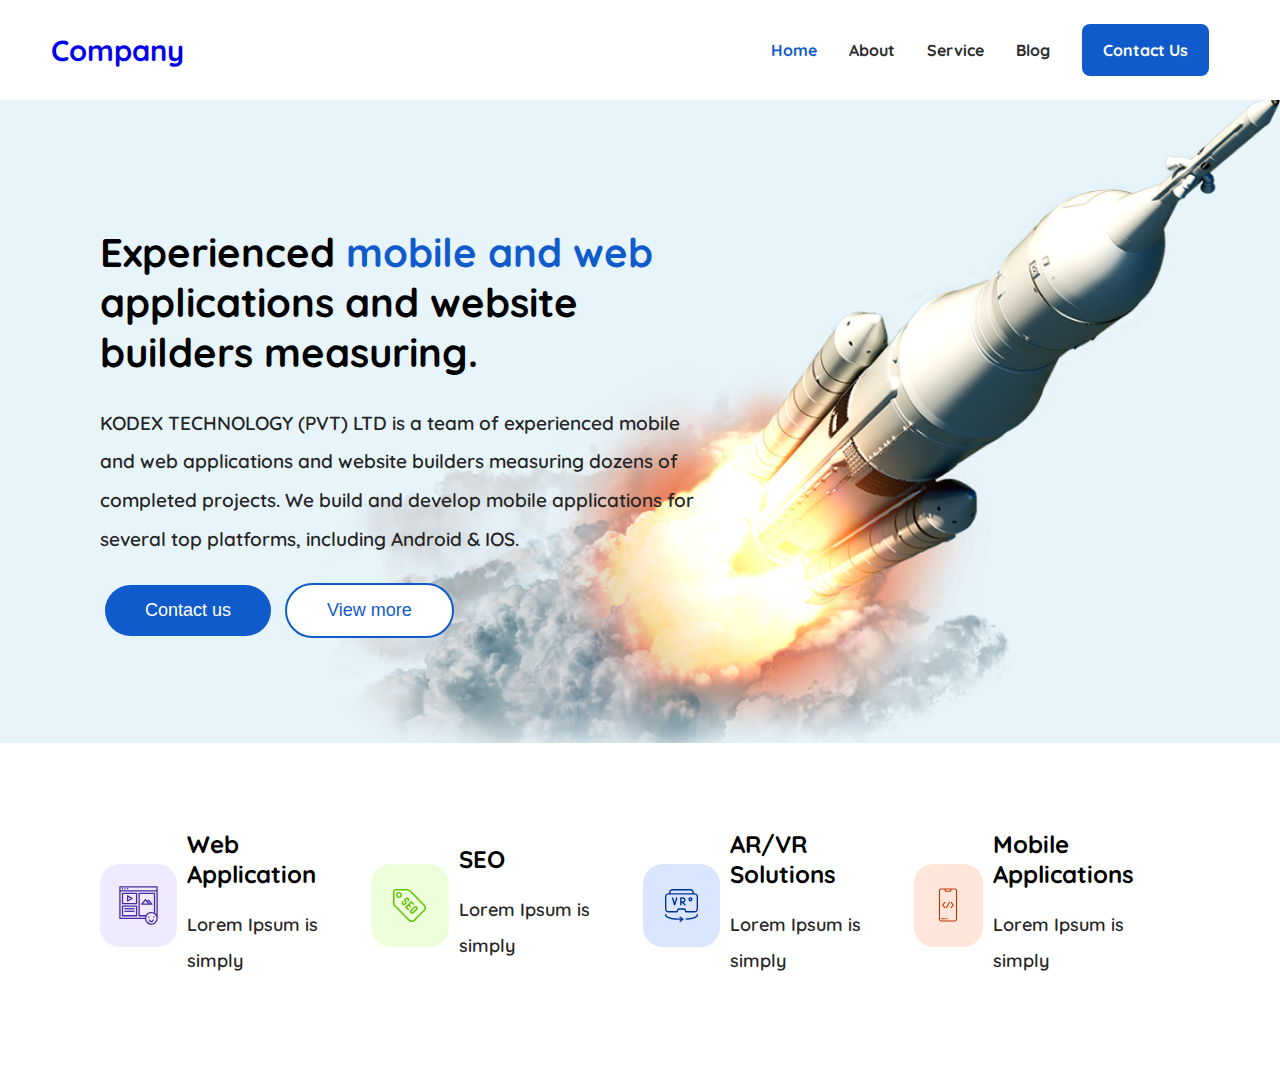
==== commit a110ae36: "project start index" ====
--- a/index.html
+++ b/index.html
@@ -4,9 +4,8 @@
 <head>
     <meta charset="UTF-8">
     <meta name="viewport" content="width=device-width, initial-scale=1.0">
-    <title>Document</title>
-    <link rel="stylesheet" href="style.css">
-    <!-- <link rel="stylesheet" href="cardStyle.css"> -->
+    <title>Index</title>
+    <link rel="stylesheet" href="assets/css/style.css">
     <link rel="preconnect" href="https://fonts.googleapis.com">
     <link rel="preconnect" href="https://fonts.gstatic.com" crossorigin>
     <link href="https://fonts.googleapis.com/css2?family=Quicksand:wght@300;400;500;600;700&display=swap"
@@ -18,7 +17,7 @@
         <input type="checkbox" id="nav-check">
         <div class="nav-header">
             <div class="nav-title">
-                Company
+                <a href="index.html">Company</a>
             </div>
         </div>
         <div class="nav-btn">
@@ -30,11 +29,11 @@
         </div>
 
         <ul class="nav-list">
-            <li><a class="active" href="#">Home</a></li>
-            <li><a href="#">About</a></li>
-            <li><a href="#">Service</a></li>
-            <li><a href="#">Blog</a></li>
-            <li><a id="contact-us-button" href="#">Contact Us</a></li>
+            <li><a class="active" href="index.html">Home</a></li>
+            <li><a href="about.html">About</a></li>
+            <li><a href="services.html">Service</a></li>
+            <li><a href="blog.html">Blog</a></li>
+            <li><a id="contact-us-button" href="contact.html">Contact Us</a></li>
         </ul>
     </nav>
 
@@ -83,7 +82,7 @@
                     </svg>
                 </div>
                 <div class="text">
-                    <h1>Web Application</h1>
+                    <h1 class="fs-24">Web Application</h1>
                     <p>Lorem Ipsum is simply</p>
                 </div>
             </div>
@@ -115,7 +114,7 @@
                     </svg>
                 </div>
                 <div class="text">
-                    <h1>SEO</h1>
+                    <h1 class="fs-24">SEO</h1>
                     <p>Lorem Ipsum is simply</p>
                 </div>
             </div>
@@ -159,7 +158,7 @@
                     </svg>
                 </div>
                 <div class="text">
-                    <h1>AR/VR Solutions</h1>
+                    <h1 class="fs-24">AR/VR Solutions</h1>
                     <p>Lorem Ipsum is simply</p>
                 </div>
             </div>
@@ -187,7 +186,7 @@
                     </svg>
                 </div>
                 <div class="text">
-                    <h1>Mobile Applications</h1>
+                    <h1 class="fs-24">Mobile Applications</h1>
                     <p>Lorem Ipsum is simply</p>
                 </div>
             </div>
--- a/assets/css/style.css
+++ b/assets/css/style.css
@@ -0,0 +1,375 @@
+* {
+    box-sizing: border-box;
+}
+
+body {
+    margin: 0;
+    font-family: 'Quicksand', sans-serif;
+}
+
+.nav {
+    width: 100%;
+    height: 100px;
+    background-color: #ffffff;
+    display: flex;
+    align-items: center;
+    padding: 35px;
+}
+
+.nav>.nav-header {
+    flex: 0.95;
+    padding-left: 1rem;
+}
+
+.nav>.nav-header>.nav-title {
+    color: #105BCB;
+    font-family: 'Quicksand', sans-serif;
+    font-size: 29px;
+    font-style: normal;
+    font-weight: 700;
+    line-height: normal;
+}
+
+.nav>.nav-header>.nav-title>a {
+    text-decoration: none;
+}
+
+.nav>.nav-list {
+    display: flex;
+    gap: 2rem;
+}
+
+.nav>.nav-list>li {
+    list-style-type: none;
+}
+
+.nav>.nav-list>li a {
+    text-decoration: none;
+    color: #2c2c2c;
+    font-family: 'Quicksand', sans-serif;
+    cursor: pointer;
+    font-size: 16px;
+    font-style: normal;
+    font-weight: 700;
+    line-height: normal;
+}
+
+.nav>.nav-list>li a.active {
+    color: #105BCB;
+    font-weight: 800;
+}
+
+.nav>#nav-check {
+    display: none;
+}
+
+section.row {
+    width: 100%;
+    /* height: 80vh; */
+    padding: 100px;
+}
+
+.bg-blue {
+    background: rgba(16, 144, 203, 0.10);
+}
+
+.bg-image-1 {
+    background-image: url('../images/rocket-minneapolis-web-design-digital-marketing-agency-131.png');
+    background-repeat: no-repeat;
+    background-size: contain;
+    background-position: right bottom;
+}
+
+.hero {
+    position: relative;
+    width: 600px;
+    /* margin: 100px; */
+    z-index: 2;
+}
+
+.hero>h1 {
+    color: #000;
+    font-family: 'Quicksand', sans-serif;
+    font-size: 40px;
+    font-style: normal;
+    font-weight: 800;
+    line-height: normal;
+}
+
+.text-blue {
+    color: #105BCB;
+}
+
+.hero>p {
+    color: #252525;
+    font-family: 'Quicksand', sans-serif;
+    font-size: 19px;
+    font-style: normal;
+    font-weight: 600;
+    line-height: 204.3%;
+}
+
+#contact-us-button {
+    appearance: none;
+    outline: none;
+    border: none;
+    cursor: pointer;
+    text-decoration: none;
+    padding: 16px 21px;
+    border-radius: 8px;
+    background: #105BCB;
+    color: #ffffff;
+}
+
+button {
+    appearance: none;
+    outline: none;
+    border: none;
+    cursor: pointer;
+    text-decoration: none;
+    padding: 15px 40px;
+    font-size: 18px;
+    border-radius: 28px;
+    margin: 5px;
+}
+
+.btn-normal {
+    background: #105BCB;
+    color: #ffffff;
+}
+
+.btn-outline {
+    background: #ffffff;
+    color: #105BCB;
+    border: 2px solid #105BCB;
+}
+
+.icon {
+    display: flex;
+    justify-content: center;
+    align-items: center;
+    width: 83px;
+    height: 83px;
+    border-radius: 20px;
+    margin-right: 10px;
+}
+
+.bg-purple {
+    background: #EFEAFF;
+}
+
+.bg-green {
+    background: #ECFFDA;
+}
+
+.bg-blue-2 {
+    background: #DAE6FF;
+}
+
+.bg-red {
+    background: #FFE5DA;
+}
+
+.row-flex {
+    display: flex;
+    padding: 40px 100px;
+    flex-wrap: wrap;
+    align-items: center;
+    justify-content: center;
+}
+
+.col {
+    display: flex;
+    align-items: center;
+    /* background: #eee; */
+    width: 50%;
+}
+
+.grid {
+    display: flex;
+    justify-items: center;
+    align-items: center;
+    /* width: 25%; */
+    width: 100%;
+    gap: 5px;
+    justify-content: center;
+    /* background: #333; */
+}
+
+.my-4 {
+    margin-top: 30px;
+    margin-bottom: 30px;
+}
+
+.my-2 {
+    margin-top: 20px;
+    margin-bottom: 20px;
+}
+
+.col-6 {
+    width: 50%;
+}
+
+.col-12 {
+    width: 100%;
+}
+
+.m-2 {
+    margin: 20px;
+}
+
+.fs-40 {
+    font-size: 40px;
+}
+
+.fs-18 {
+    font-size: 18px;
+}
+
+.fs-24 {
+    font-size: 24px;
+}
+
+span.bar-2 {
+    width: 54px;
+    height: 5px;
+    background: #4628A4;
+    display: block;
+}
+
+.grid>.content-center {
+    display: flex;
+    justify-content: center;
+    align-items: center;
+}
+
+h1 {
+    font-family: 'Quicksand', sans-serif;
+    font-size: 40px;
+    font-style: normal;
+    font-weight: 800;
+    line-height: normal;
+}
+
+p {
+    color: #252525;
+    font-family: 'Quicksand', sans-serif;
+    font-size: 18px;
+    font-style: normal;
+    font-weight: 600;
+    line-height: 204.3%;
+}
+
+.justify-col {
+    flex-direction: column;
+    align-items: start;
+}
+
+.flex-wrap {
+    flex-wrap: wrap
+}
+
+@media (max-width: 1024px) {
+    .grid {
+        display: flex;
+        flex-wrap: wrap;
+        justify-items: center;
+        align-items: center;
+        /* background: red; */
+        width: 100%;
+        /* background: none; */
+    }
+
+    .col {
+        width: 45%;
+        margin: 10px;
+        /* background: none; */
+        margin-left: 25px;
+    }
+
+    .col-6 {
+        width: 100%;
+    }
+}
+
+@media (max-width: 768px) {
+    .grid {
+        display: flex;
+        flex-wrap: wrap;
+        justify-items: center;
+        align-items: center;
+        /* background: red; */
+        background: none;
+    }
+
+    .col {
+        width: 80%;
+        margin: 10px;
+        background: none;
+        /* margin-left: 25px; */
+    }
+}
+
+@media (max-width: 699px) {
+    .nav {
+        padding: 1rem;
+    }
+
+    .nav>.nav-btn {
+        display: inline-block;
+        position: relative;
+        right: 0;
+        top: 0;
+        padding-top: 0.2rem;
+    }
+
+    .nav>.nav-btn>label {
+        display: inline-block;
+        width: 50px;
+        height: 50px;
+        padding: 13px;
+    }
+
+    .nav>.nav-btn>label>span {
+        display: block;
+        width: 25px;
+        height: 10px;
+        border-top: 3px solid #434343;
+    }
+
+    .nav>.nav-list {
+        position: absolute;
+        display: flex;
+        flex-direction: column;
+        gap: 1rem;
+        width: 100%;
+        background-color: #e2e5ff;
+        height: 0;
+        transition: all 0.3s ease-in;
+        top: 84px;
+        left: 0;
+        overflow: hidden;
+        z-index: 999;
+    }
+
+    .nav>.nav-list>li {
+        width: 100%;
+        margin-top: 1.5rem;
+    }
+
+    .nav>#nav-check:checked~.nav-list {
+        height: calc(100vh - 50px);
+    }
+
+}
+
+@media (max-width: 856px) {
+    .hero {
+        width: auto;
+        margin: 20px;
+    }
+
+    .hero>h1 {
+        font-size: 30px;
+    }
+}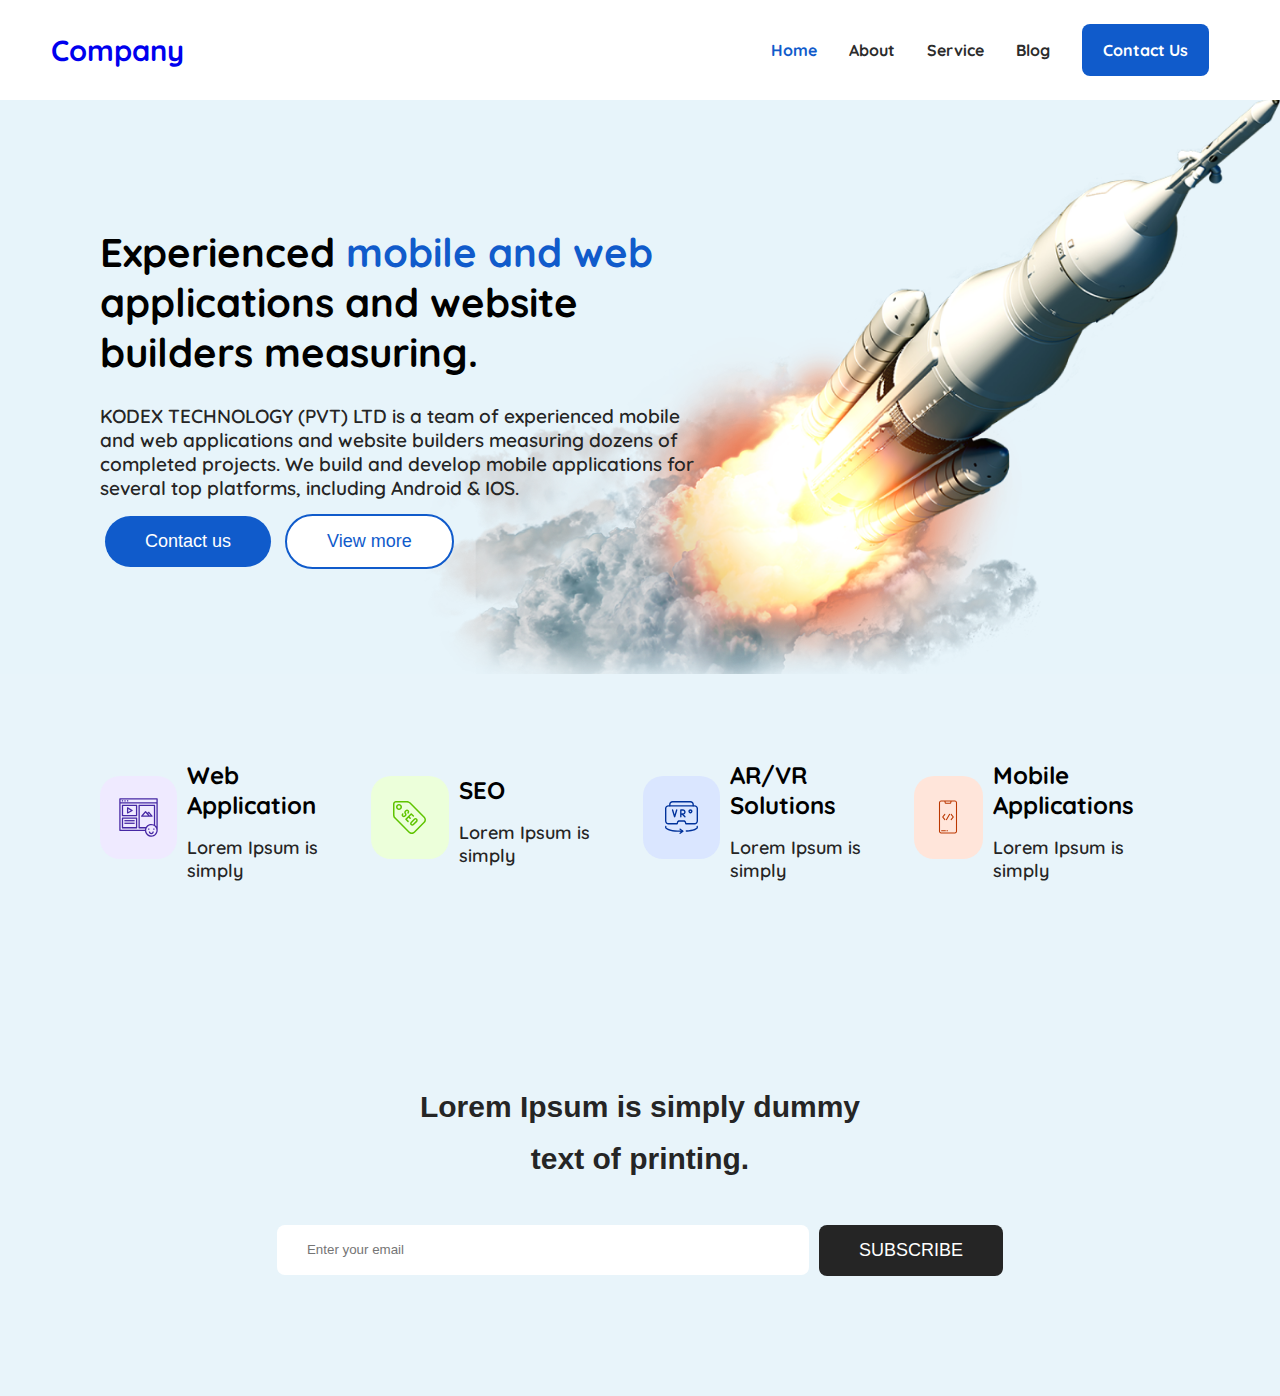
==== commit 1889ba82: "modif" ====
--- a/index.html
+++ b/index.html
@@ -44,8 +44,8 @@
             <p>KODEX TECHNOLOGY (PVT) LTD is a team of experienced mobile and web applications and website builders
                 measuring dozens of completed projects. We build and develop mobile applications for several top
                 platforms, including Android & IOS. </p>
-            <button class="btn-normal">Contact us</button>
-            <button class="btn-outline">View more</button>
+            <button class="btn-rounded btn-normal">Contact us</button>
+            <button class="btn-rounded btn-outline">View more</button>
         </div>
     </section>
 
@@ -193,7 +193,15 @@
         </div>
     </section>
 
-    
+    <section>
+        <div class="container">
+            <p>Lorem Ipsum is simply dummy</p>
+            <p id="lastP">text of printing.</p>
+            <input type="email" placeholder="Enter your email" />
+            <button class="btn-flat btn-dark m-0">SUBSCRIBE</button>
+        </div>
+    </section>
+
 </body>
 
 </html>--- a/assets/css/style.css
+++ b/assets/css/style.css
@@ -106,7 +106,6 @@
     font-size: 19px;
     font-style: normal;
     font-weight: 600;
-    line-height: 204.3%;
 }
 
 #contact-us-button {
@@ -121,7 +120,7 @@
     color: #ffffff;
 }
 
-button {
+.btn-rounded {
     appearance: none;
     outline: none;
     border: none;
@@ -133,6 +132,18 @@
     margin: 5px;
 }
 
+.btn-flat{
+    appearance: none;
+    outline: none;
+    border: none;
+    cursor: pointer;
+    text-decoration: none;
+    padding: 15px 40px;
+    font-size: 18px;
+    border-radius: 8px;
+    margin: 5px;
+}
+
 .btn-normal {
     background: #105BCB;
     color: #ffffff;
@@ -168,6 +179,10 @@
 
 .bg-red {
     background: #FFE5DA;
+}
+
+.bg-white{
+    background: white;
 }
 
 .row-flex {
@@ -257,7 +272,8 @@
     font-size: 18px;
     font-style: normal;
     font-weight: 600;
-    line-height: 204.3%;
+    margin-top: 9px;
+    margin-bottom: 9px;
 }
 
 .justify-col {
@@ -372,4 +388,48 @@
     .hero>h1 {
         font-size: 30px;
     }
+}
+
+section {
+    background-color: #E8F4FA;
+}
+
+section .container {
+    padding-top: 120px;
+    padding-bottom: 120px;
+    display: flex;
+    justify-content: center;
+    flex-wrap: wrap;
+}
+
+section .container p {
+    color: #252525;
+    text-align: center;
+    font-family: "Poppins", sans-serif;
+    font-size: 30px;
+    font-style: normal;
+    font-weight: 600;
+    width: 100%;
+}
+
+#lastP {
+    padding-bottom: 40px;
+}
+
+section .container input {
+    width: 532px;
+    height: 50px;
+    border: none;
+    border-radius: 8px;
+    margin-right: 10px;
+    padding-left: 30px;
+}
+
+.btn-dark{
+    background-color: #252525;
+    color: #ffffff;
+}
+
+.m-0{
+    margin: 0;
 }